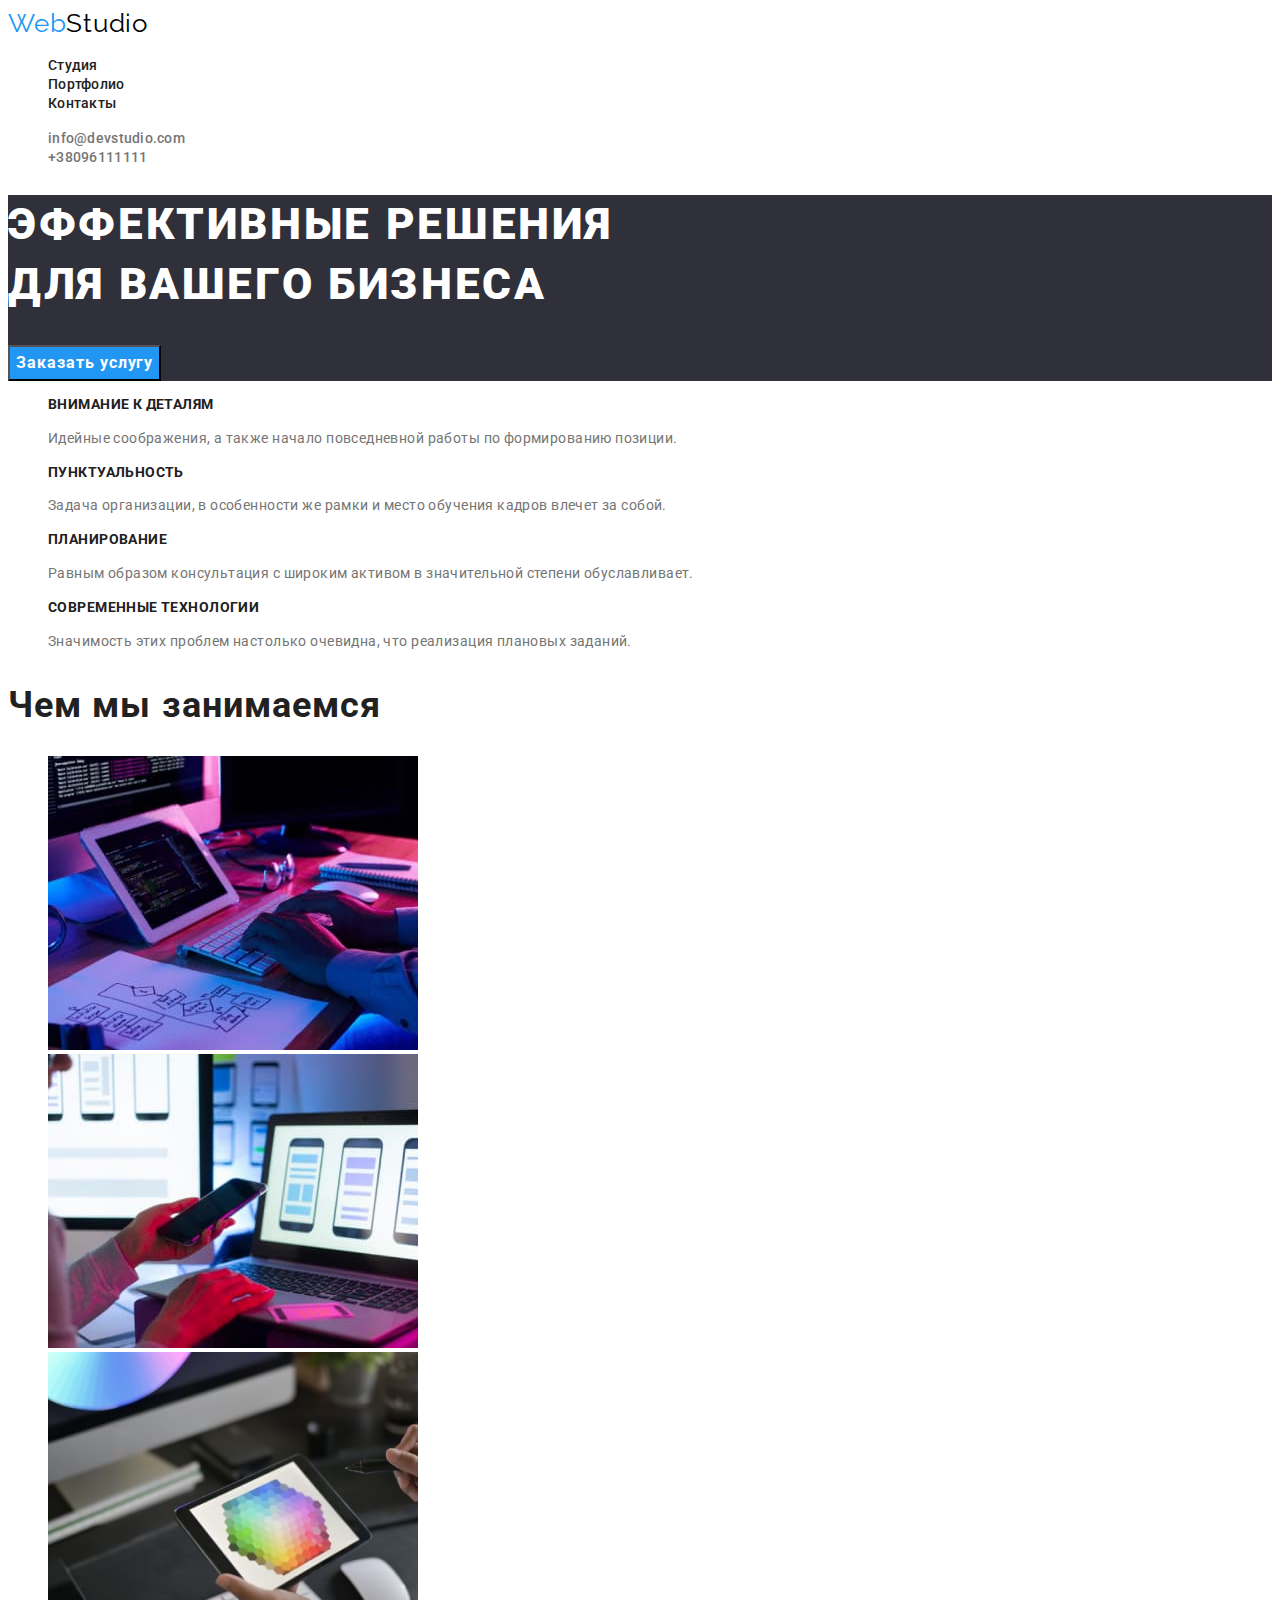
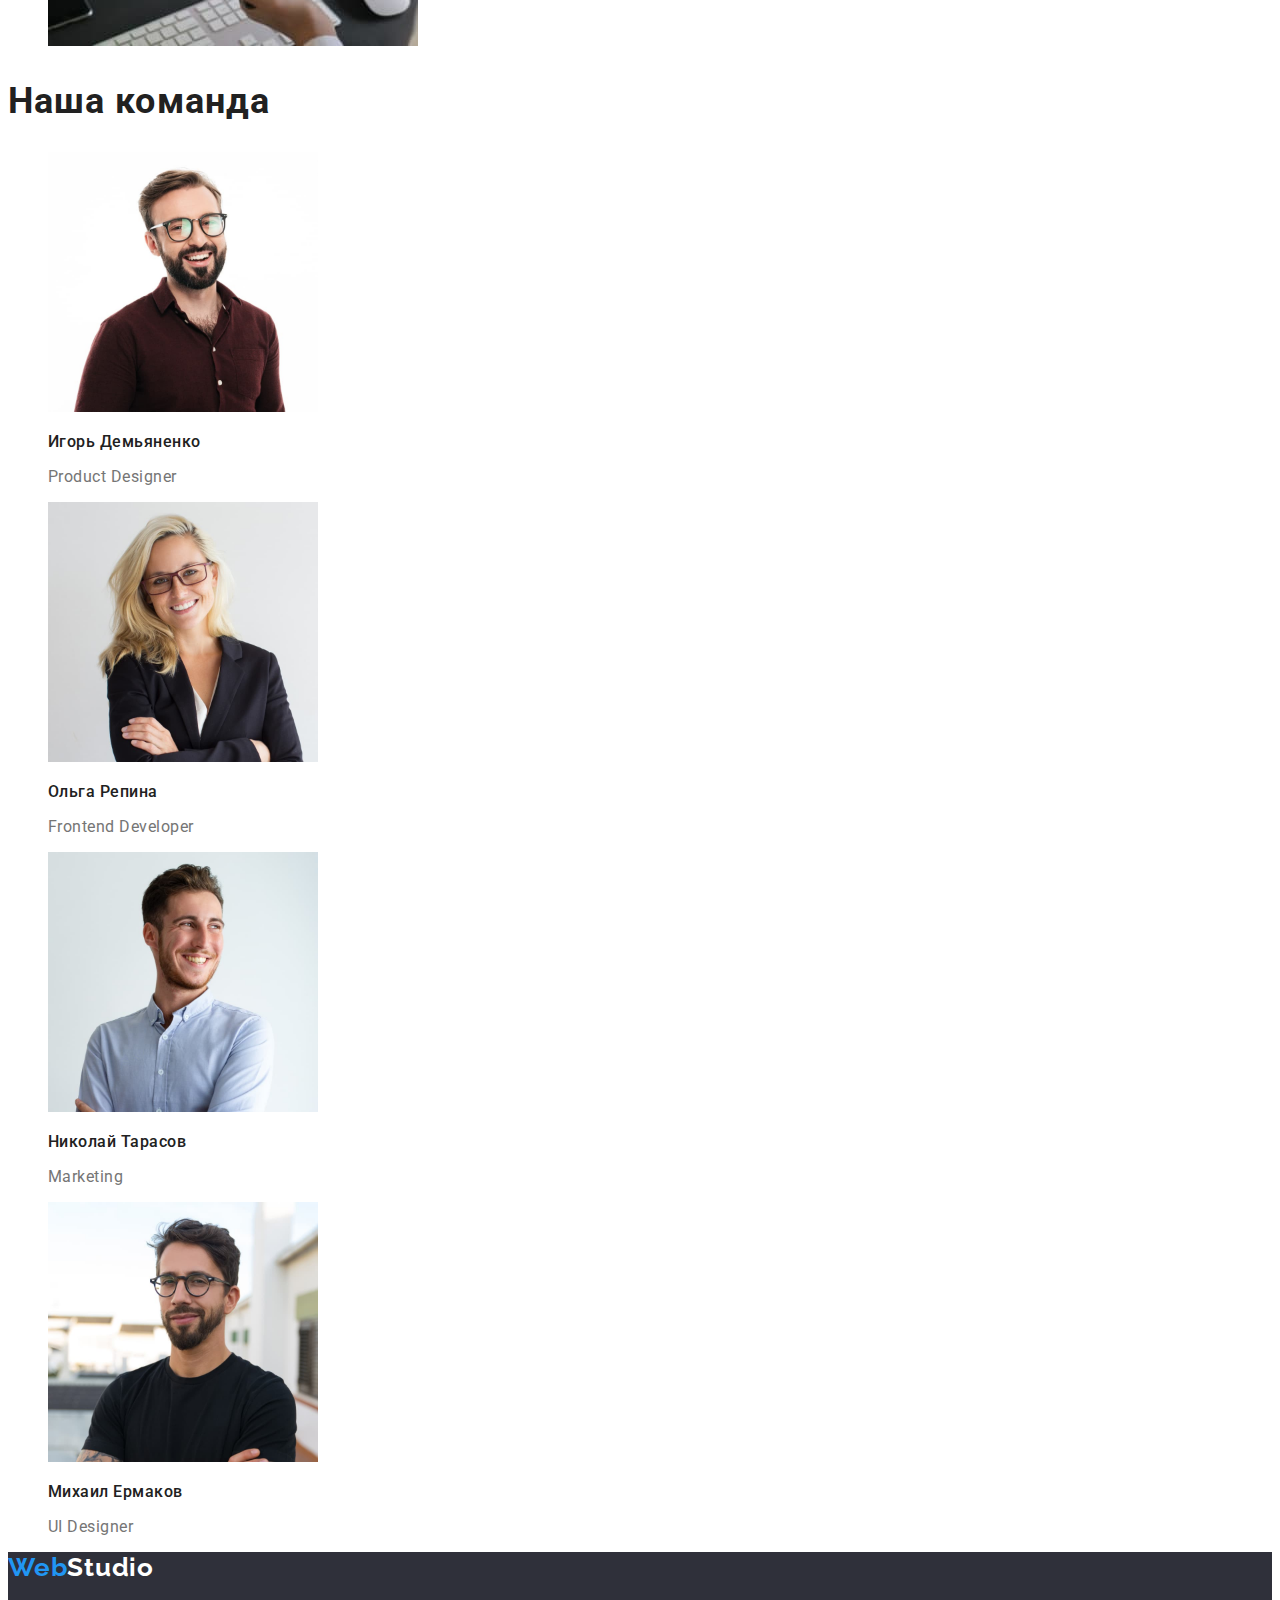
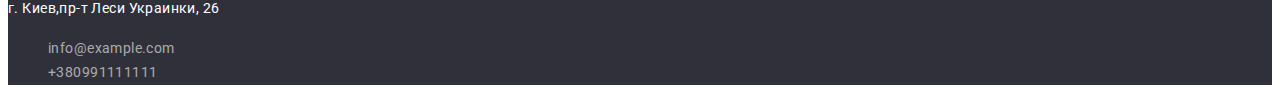
==== index.html @ 9227d56c "создание файлов для работы 3" ====
<!DOCTYPE html>
<html lang="ru">
<head>
  <meta charset="UTF-8">
  <meta name="viewport" content="width=device-width, initial-scale=1.0">
  <title>Web Studio</title>
  <link rel="stylesheet" href="./css/modern-normalize.css">
  <link rel="stylesheet" href="./css/style.css">
  <link rel="stylesheet" href="./css/variables.css">
  <link rel="preconnect" href="https://fonts.gstatic.com">
  <link href="https://fonts.googleapis.com/css2?family=Raleway:wght@700&display=swap" rel="stylesheet">
  <link rel="preconnect" href="https://fonts.gstatic.com">
  <link href="https://fonts.googleapis.com/css2?family=Raleway:wght@700&family=Roboto:wght@400;500;700;900&display=swap" rel="stylesheet">
</head>
<body>
  <header class="header">
    <nav>
    <a href="" class="logo">Web<span class="logo-span">Studio</span></a>
    <ul class="site-nav list">
      <li><a href="" class="link">Студия</a></li>
      <li><a href="./portfolio.html" class="link">Портфолио</a></li>
      <li><a href="" class="link">Контакты</a></li>
    </ul>
    </nav>
    <ul class="auto-nav list">
      <li><a href="mailto:info@devstudio.com" class="link">info@devstudio.com</a></li>
      <li><a href="tel:+38096111111" class="link">+38096111111</a></li>
    </ul>
  </header>

  <main>

    <!-- hero -->

    <section class="hero"> 
      <h1 class="hero-title">ЭФФЕКТИВНЫЕ РЕШЕНИЯ <br>ДЛЯ ВАШЕГО БИЗНЕСА</h1>
      <button type="button" class="hero-button">Заказать услугу</button>
    </section>

    <!-- секция преимущества -->


  <section class="advantages">
    <ul>
      <li>
        <h3 class="title">ВНИМАНИЕ К ДЕТАЛЯМ</h3>
        <p>
          Идейные соображения, а также начало повседневной работы по формированию позиции.
        </p> 
      </li>

      <li>
        <h3 class="title">ПУНКТУАЛЬНОСТЬ</h3>
        <p>
          Задача организации, в особенности же рамки и место обучения кадров влечет за собой.
        </p> 
      </li>

      <li>
        <h3 class="title">ПЛАНИРОВАНИЕ</h3>
        <p>
          Равным образом консультация с широким активом в значительной степени обуславливает.
        </p> 
      </li>

      <li>
        <h3 class="title">СОВРЕМЕННЫЕ ТЕХНОЛОГИИ</h3>
        <p>
          Значимость этих проблем настолько очевидна, что реализация плановых заданий.
        </p> 
      </li>
    </ul> 
  </section>

  <!-- work -->

  <section class="work">

    <h2 class="title-w-t">Чем мы занимаемся</h2>
      <ul>
        <li>
          <img src="./images/box1(1).jpg" alt="проектируем приложения для компьютеров" width="370"/>
        </li>
        <li>
          <img src="./images/box2(1).jpg" alt="проектируем приложения для мобильных телефонов" width="370"/>
        </li>
        <li>
          <img src="./images/box3(1).jpg" alt="проектируем приложения для планшетов" width="370"/>
        </li>
      </ul>
  </section>

<!-- team -->

  <section class="team">
    <h2 class="title-w-t">Наша команда</h2>
    <ul>
      <li>
        <img src="./images/img(1)(1).jpg" alt="Игорь Демьяненко" width="270"/>
        <h3 class="title-t">Игорь Демьяненко</h3>
        <p class="text-team">Product Designer</p>

      </li>
      <li>
        <img src="./images/img(2)(1).jpg" alt="Ольга Репина" width="270"/>
        <h3 class="title-t">Ольга Репина</h3>
        <p class="text-team">Frontend Developer</p>

      </li>
      <li>
        <img src="./images/img(3)(1).jpg" alt="Николай Тарасов" width="270"/>
        <h3 class="title-t">Николай Тарасов</h3>
        <p class="text-team">Marketing</p>

      </li>
      <li>
        <img src="./images/img(4)(1).jpg" alt="Михаил Ермаков" width="270"/>
        <h3 class="title-t">Михаил Ермаков</h3>
        <p class="text-team">UI Designer</p>

      </li>
    </ul>
  </section>
</main>

  <footer class="footer">
    <a href="" class="footer-logo">Web<span class="footer-span">Studio</span></a>
    <address>    
          <p class="footer-address">г. Киев,пр-т Леси Украинки, 26</p>
      <ul>
        <li>
          <a href="mailto:info@example.com" class="link">info@example.com</a>
        </li>
        <li>
          <a href="tel:+380991111111" class="link">+380991111111</a>
        </li>
      </ul>
    </address>

  </footer>
</body>
</html>
---- css/style.css ----
:root { 

  --blue-text: rgba(33, 150, 243, 1); 

  --logo-text: rgba(0, 0, 0, 1); 

  --black-text: rgba(33,33,33,1);


  --grey-text: rgba(117,117,117,1); 


  --white-text-op60: rgba(255, 255, 255, 0.6);
  
  --white-text: rgba(255,255,255,1); 


  --background-white: rgba(245,244,250,1); 

  --background-black: rgba(47,48,58,1);

}

body { 
  font-family: Roboto, sans-serif;
}

p {
  color: var(--grey-text);
  font-size: 14px;
  line-height: 1.71;
  letter-spacing: 0.03em;
}

.title {
  color: var(--black-text);
  font-style: normal;
  font-weight: bold;
  font-size: 14px;
  line-height: 1.14;
  letter-spacing: 0.03em;
}

.title-w-t {
  color: var(--black-text);
  font-weight: bold;
  font-size: 36px;
  line-height: 1.17;
  letter-spacing: 0.03em;
}

.title-t {
  color: var(--black-text);
  font-weight: 500;
  font-size: 16px;
  line-height: 1.19;
  letter-spacing: 0.03em;
}


.logo {
  color: var(--blue-text);
  font-family: Raleway, sans-serif;
  font-size: 26px;
  line-height: 1,19;
  letter-spacing: 0.03em;
  text-decoration: none;

} 

.logo-span {
  color: var(--logo-text);
  font-family: Raleway, sans-serif;
  font-size: 26px;
  line-height: 1.19;
  letter-spacing: 0.03em;
  text-decoration: none;

}

ul {
  list-style: none;
}  

/* site-nav */

.site-nav .link {
  color: var(--black-text);
  font-weight: 500;
  font-size: 14px;
  line-height: 1.14;
  letter-spacing: 0.02em;
  text-decoration: none;
}

.site-nav .link:hover, 
.site-nav .link:focus {
  color: var(--blue-text);
  letter-spacing: 0.02em;

}

/* auth-nav */
.auto-nav .link  {
  color: var(--grey-text);
  font-weight: 500;
  font-size: 14px;
  line-height: 1.14;
  letter-spacing: 0.02em;
  text-decoration: none;

}

.auto-nav .link:hover,
.auto-nav .link:focus {
  color: var(--blue-text);
  letter-spacing: 0.02em;

}

/* hero */

.hero {
  background-color: var(--background-black);
}

.hero-title {
  color: var(--white-text);
  font-weight: 900;
  font-size: 44px;
  line-height: 1.36;
  letter-spacing: 0.06em;
}

.hero-button {
  font-family: Roboto, sans-serif;
  color: var(--white-text);
  background-color: var(--blue-text);
  font-style: normal;
  font-weight: bold;
  font-size: 16px;
  line-height: 1.88;
  letter-spacing: 0.06em;
}

.text-team {   
  color: var(--grey-text);
  font-size: 16px;
  line-height: 1.19;
  letter-spacing: 0.03em;
}

/* footer */
.footer {
  background-color: var(--background-black);
  letter-spacing: 0.03em;
}

.footer-logo {
  color: var(--blue-text);
  font-family: Raleway, sans-serif;
  font-style: normal;
  font-weight: bold;
  font-size: 26px;
  line-height: 1.19;
  letter-spacing: 0.03em;
  text-decoration: none;
} 

.footer-span {
  color: var(--white-text);
  font-family: Raleway, sans-serif;
  font-style: normal;
  font-weight: bold;
  font-size: 26px;
  line-height: 1.19;
  letter-spacing: 0.03em;
  text-decoration: none;
}

.footer-address {
  color: var(--white-text);
  font-size: 14px;
  line-height: 1.71;
  letter-spacing: 0.03em;
}

.footer .link {
  color: var(--white-text-op60);
  font-size: 14px;
  line-height: 1.71;
  letter-spacing: 0.03em;
  text-decoration: none;
}

.footer .link:hover,
.footer .link:focus {
  color: var(--blue-text);
  letter-spacing: 0.03em;
}

/* кнопки */
main .button  {
  background-color: var(--backgroung-white);
  color: var(--black-text);
  font-weight: 500;
  font-size: 16px;
  line-height: 1.63;
  letter-spacing: 0.03em;
  font-family: inherit;
}

.button:hover,
.button:focus {
  color: var(--white-text);
  background-color: var(--blue-text);
  letter-spacing: 0.03em;
}

/* portfolio-site */
.site-title {
  color: var(--black-text);
  font-weight: bold;
  font-size: 18px;
  line-height: 2;
  letter-spacing: 0.06em;
}

.site-text {
  color: var(--grey-text);
  font-size: 16px;
  line-height: 1.88;
  letter-spacing: 0.03em;
}
---- css/variables.css ----
:root { 

  --blue-text: rgba(33, 150, 243, 1); 

  --logo-text: rgba(0, 0, 0, 1); 

  --black-text: rgba(33,33,33,1);


  --grey-text: rgba(117,117,117,1); 


  --white-text-op60: rgba(255, 255, 255, 0.6);
  
  --white-text: rgba(255,255,255,1); 


  --background-white: rgba(245,244,250,1); 

  --background-black: rgba(47,48,58,1);

}
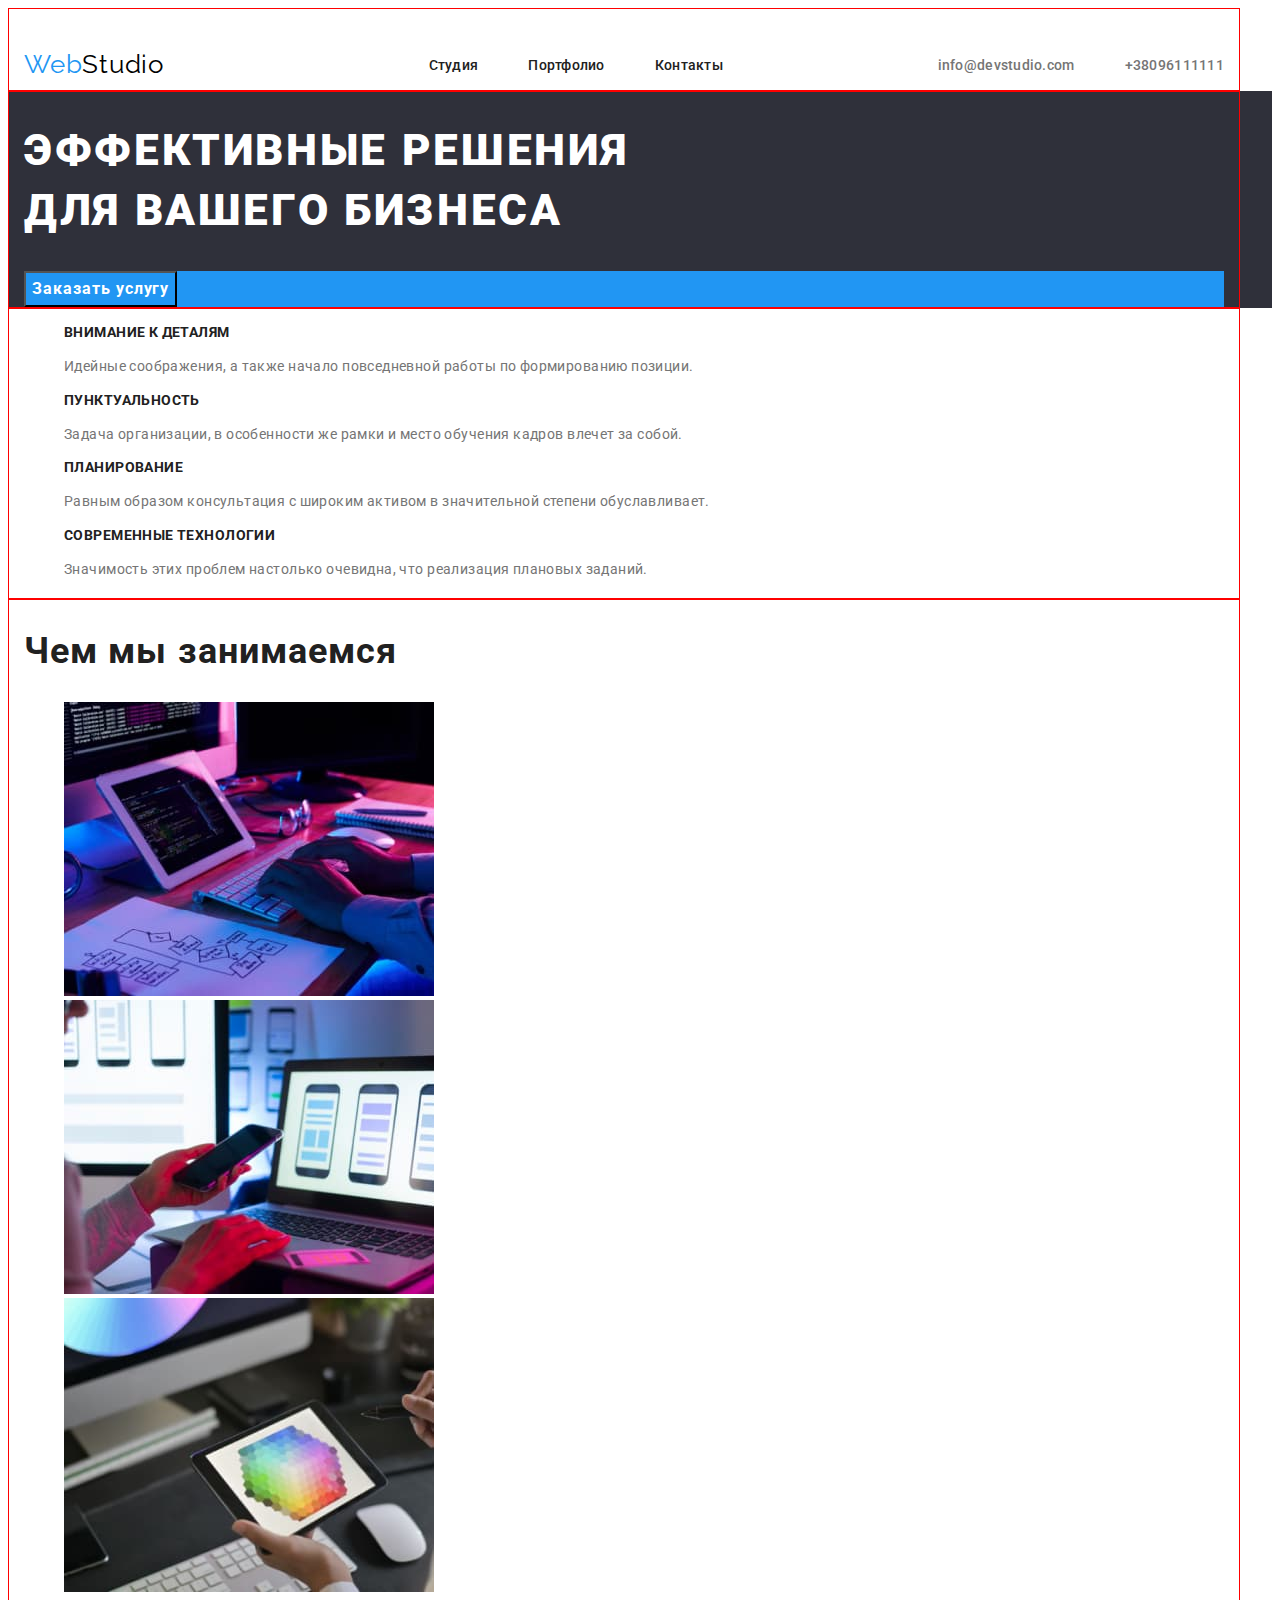
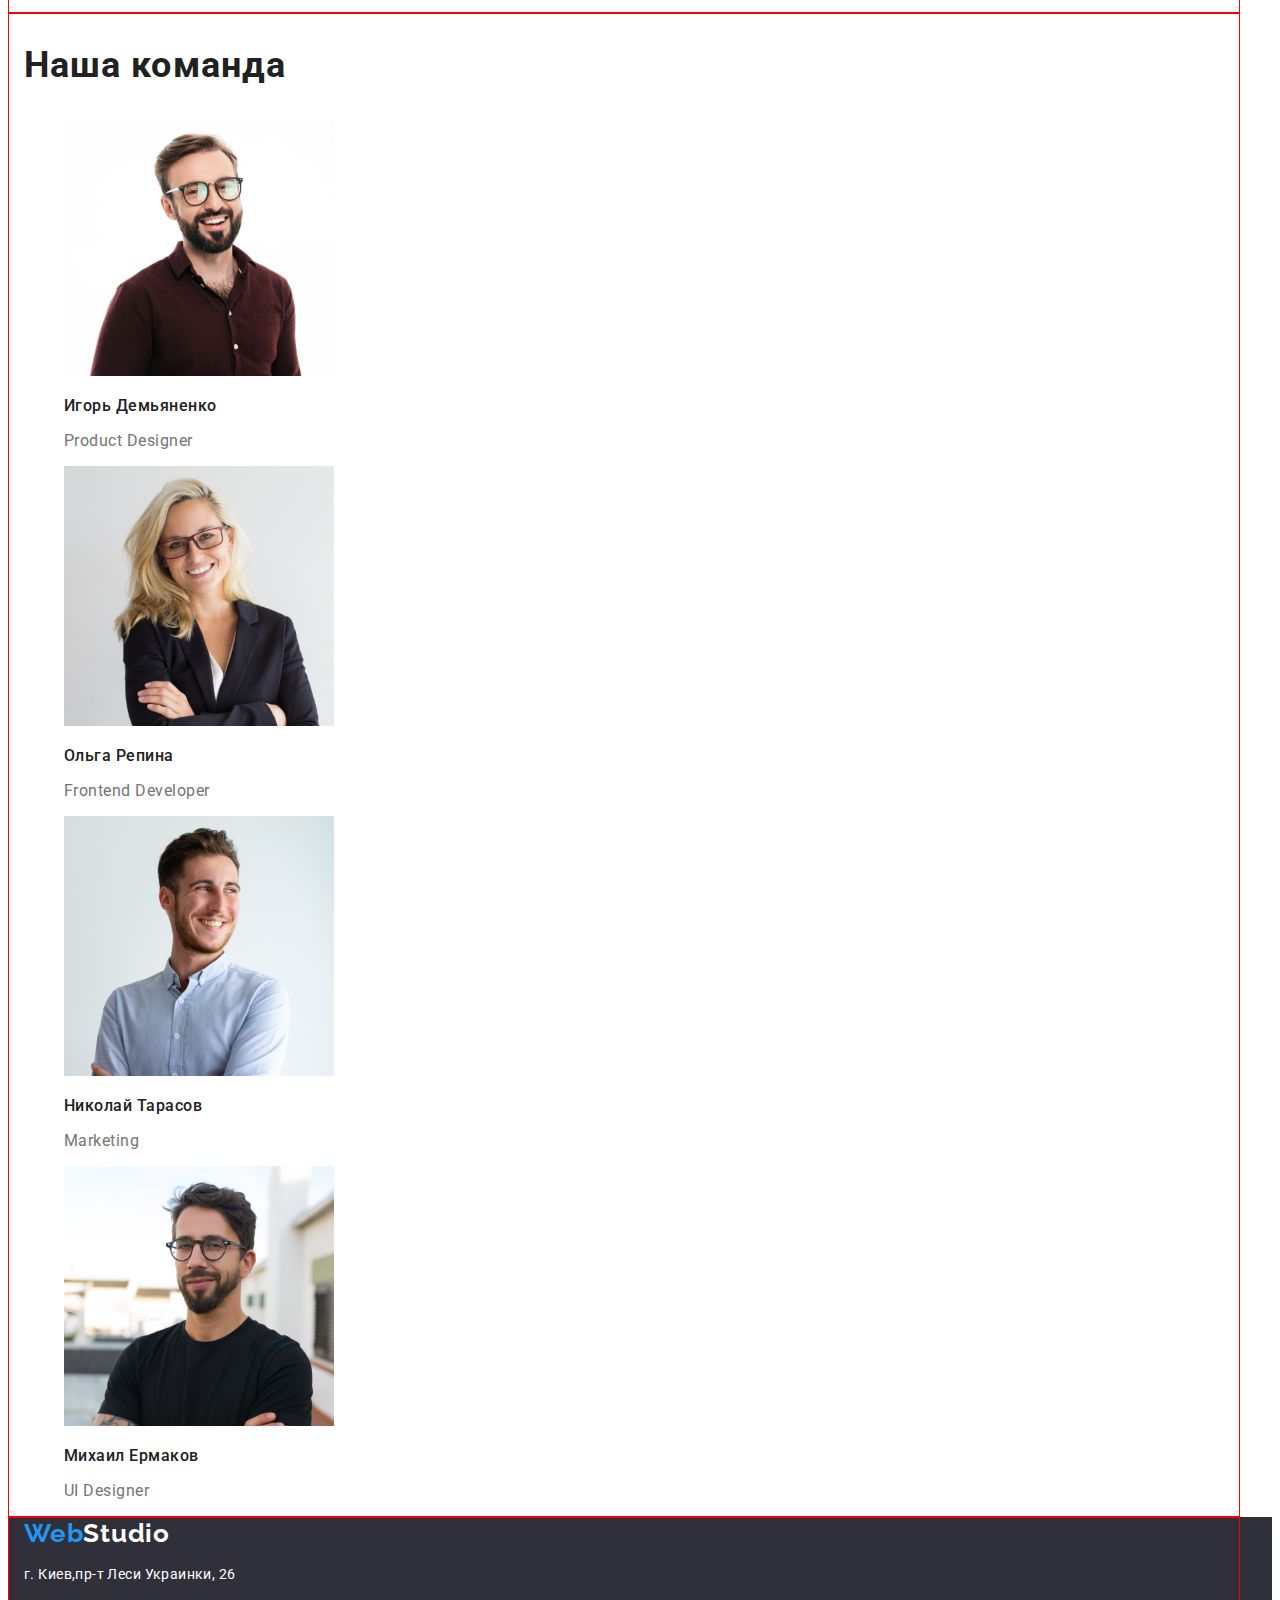
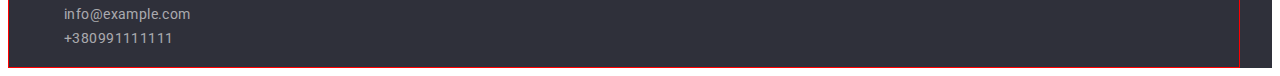
==== commit 9b4510f9: "шапка сайтов" ====
--- a/index.html
+++ b/index.html
@@ -14,33 +14,45 @@
 </head>
 <body>
   <header class="header">
-    <nav>
-    <a href="" class="logo">Web<span class="logo-span">Studio</span></a>
-    <ul class="site-nav list">
-      <li><a href="" class="link">Студия</a></li>
-      <li><a href="./portfolio.html" class="link">Портфолио</a></li>
-      <li><a href="" class="link">Контакты</a></li>
-    </ul>
-    </nav>
-    <ul class="auto-nav list">
-      <li><a href="mailto:info@devstudio.com" class="link">info@devstudio.com</a></li>
-      <li><a href="tel:+38096111111" class="link">+38096111111</a></li>
-    </ul>
+    <!-- CONTAINER -->
+    <div class="container">
+       <nav class="header-nav">
+          <a href="" class="logo">Web<span class="logo-span">Studio</span></a>
+             <ul class="site-nav list">
+          <li><a href="" class="link">Студия</a></li>
+          <li><a href="./portfolio.html" class="link">Портфолио</a></li>
+          <li><a href="" class="link">Контакты</a></li>
+            </ul>
+       
+       <ul class="auto-nav list">
+          <li><a href="mailto:info@devstudio.com" class="link">info@devstudio.com</a></li>
+          <li><a href="tel:+38096111111" class="link">+38096111111</a></li>
+       </ul>
+      </nav>
+    </div>
+<!-- CONTAINER -->
   </header>
-
+  
   <main>
 
     <!-- hero -->
 
     <section class="hero"> 
-      <h1 class="hero-title">ЭФФЕКТИВНЫЕ РЕШЕНИЯ <br>ДЛЯ ВАШЕГО БИЗНЕСА</h1>
-      <button type="button" class="hero-button">Заказать услугу</button>
+      <!-- CONTAINER -->
+      <div class="container">
+         <h1 class="hero-title">ЭФФЕКТИВНЫЕ РЕШЕНИЯ <br>ДЛЯ ВАШЕГО БИЗНЕСА</h1>
+         <div class="hero-button"><button type="button" class="hero-button">Заказать услугу</button>
+         </div>
+      </div>
+      <!-- CONTAINER -->
     </section>
+
 
     <!-- секция преимущества -->
 
-
   <section class="advantages">
+    <!-- CONTAINER -->
+    <div class="container">
     <ul>
       <li>
         <h3 class="title">ВНИМАНИЕ К ДЕТАЛЯМ</h3>
@@ -70,13 +82,16 @@
         </p> 
       </li>
     </ul> 
+  </div>
+  <!-- CONTAINER -->
   </section>
 
   <!-- work -->
 
   <section class="work">
-
-    <h2 class="title-w-t">Чем мы занимаемся</h2>
+<!-- CONTAINER -->
+    <div class="container">
+     <h2 class="title-w-t">Чем мы занимаемся</h2>
       <ul>
         <li>
           <img src="./images/box1(1).jpg" alt="проектируем приложения для компьютеров" width="370"/>
@@ -88,11 +103,15 @@
           <img src="./images/box3(1).jpg" alt="проектируем приложения для планшетов" width="370"/>
         </li>
       </ul>
+    </div>
+    <!-- CONTAINER -->
   </section>
 
 <!-- team -->
 
   <section class="team">
+    <!-- CONTAINER -->
+    <div class="container">
     <h2 class="title-w-t">Наша команда</h2>
     <ul>
       <li>
@@ -120,11 +139,16 @@
 
       </li>
     </ul>
+    </div>
+    <!-- CONTAINER -->
   </section>
 </main>
 
   <footer class="footer">
-    <a href="" class="footer-logo">Web<span class="footer-span">Studio</span></a>
+
+    <!-- CONTAINER -->
+    <div class="container">
+       <a href="" class="footer-logo">Web<span class="footer-span">Studio</span></a>
     <address>    
           <p class="footer-address">г. Киев,пр-т Леси Украинки, 26</p>
       <ul>
@@ -136,7 +160,8 @@
         </li>
       </ul>
     </address>
-
+  </div>
+  <!-- CONTAINER -->
   </footer>
 </body>
 </html>--- a/css/style.css
+++ b/css/style.css
@@ -25,6 +25,12 @@
   font-family: Roboto, sans-serif;
 }
 
+.container {
+  width: 1200px;
+  padding: 0 15px;
+  border: 1px solid red;
+}
+
 p {
   color: var(--grey-text);
   font-size: 14px;
@@ -57,6 +63,7 @@
   letter-spacing: 0.03em;
 }
 
+/* HEADER */
 
 .logo {
   color: var(--blue-text);
@@ -82,6 +89,19 @@
   list-style: none;
 }  
 
+.header-nav,
+.site-nav,
+.auto-nav  {
+  display: flex;
+}
+
+.header-nav {
+  justify-content: space-between;
+  align-items: center;
+  padding-top: 30px;
+}
+
+
 /* site-nav */
 
 .site-nav .link {
@@ -91,6 +111,7 @@
   line-height: 1.14;
   letter-spacing: 0.02em;
   text-decoration: none;
+  margin-left: 50px;
 }
 
 .site-nav .link:hover, 
@@ -101,6 +122,7 @@
 }
 
 /* auth-nav */
+
 .auto-nav .link  {
   color: var(--grey-text);
   font-weight: 500;
@@ -116,6 +138,10 @@
   color: var(--blue-text);
   letter-spacing: 0.02em;
 
+}
+
+.auto-nav li:not(:last-child) {
+  margin-right: 50px;
 }
 
 /* hero */
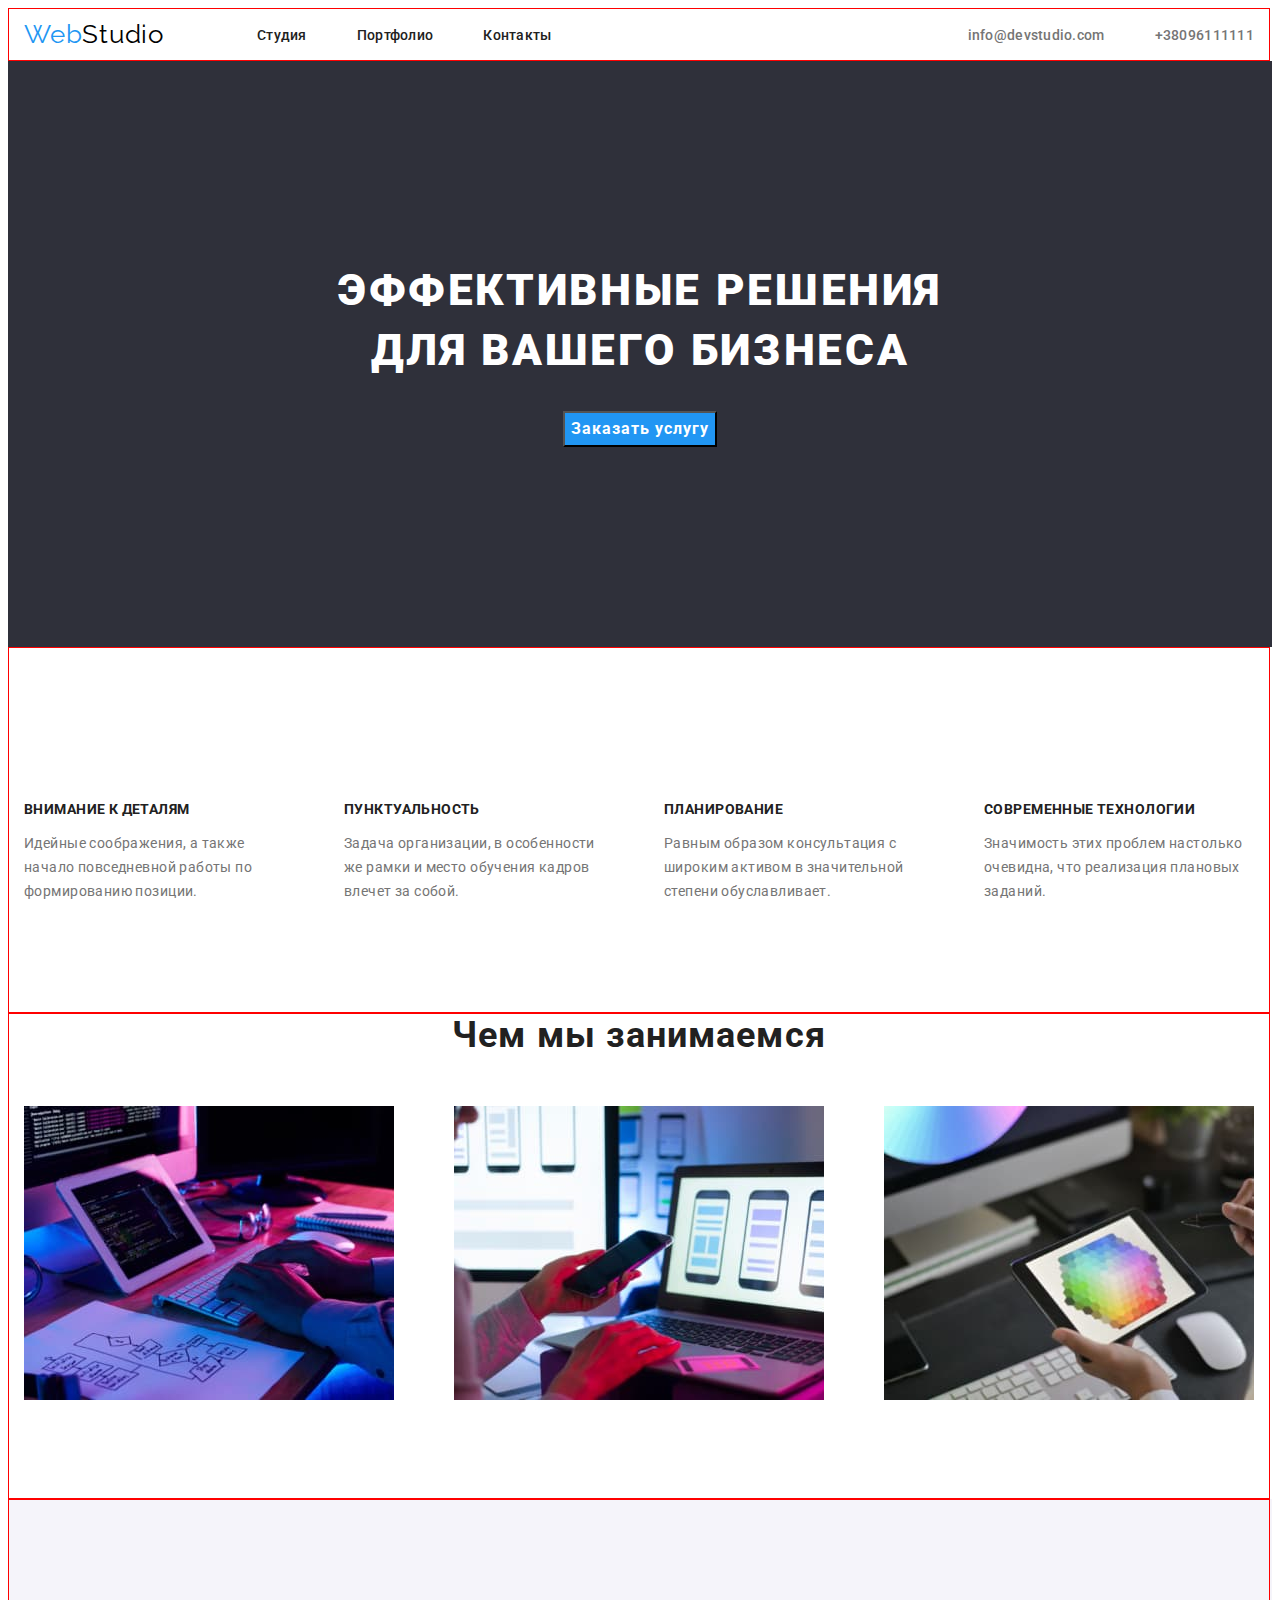
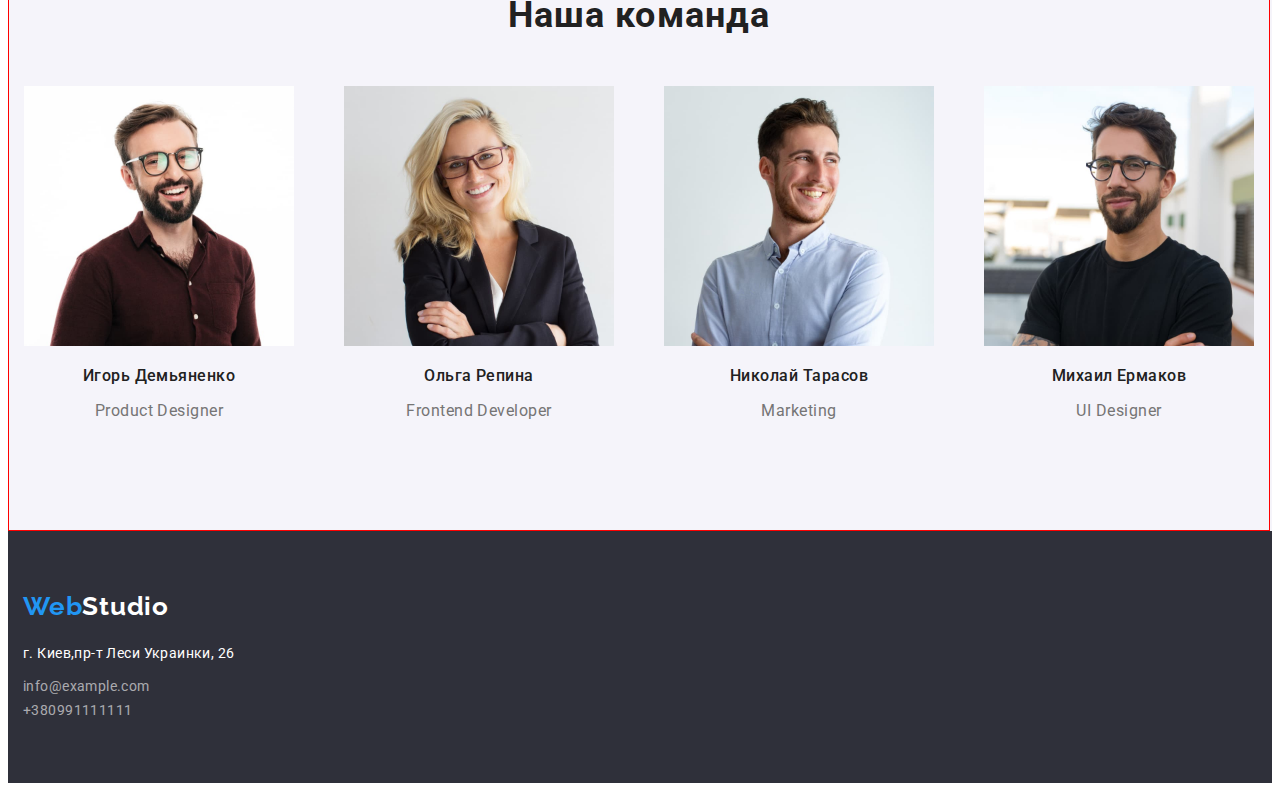
==== commit 53dd2bd9: "оформление стилей позиционирования и стилей геометрии" ====
--- a/index.html
+++ b/index.html
@@ -32,19 +32,14 @@
     </div>
 <!-- CONTAINER -->
   </header>
-  
+
   <main>
 
     <!-- hero -->
 
     <section class="hero"> 
-      <!-- CONTAINER -->
-      <div class="container">
          <h1 class="hero-title">ЭФФЕКТИВНЫЕ РЕШЕНИЯ <br>ДЛЯ ВАШЕГО БИЗНЕСА</h1>
-         <div class="hero-button"><button type="button" class="hero-button">Заказать услугу</button>
-         </div>
-      </div>
-      <!-- CONTAINER -->
+         <button type="button" class="hero-button">Заказать услугу</button>
     </section>
 
 
@@ -53,29 +48,30 @@
   <section class="advantages">
     <!-- CONTAINER -->
     <div class="container">
-    <ul>
-      <li>
+
+    <ul class="advantages-list">
+      <li class="item">
         <h3 class="title">ВНИМАНИЕ К ДЕТАЛЯМ</h3>
         <p>
           Идейные соображения, а также начало повседневной работы по формированию позиции.
         </p> 
       </li>
 
-      <li>
+      <li class="item">
         <h3 class="title">ПУНКТУАЛЬНОСТЬ</h3>
         <p>
           Задача организации, в особенности же рамки и место обучения кадров влечет за собой.
         </p> 
       </li>
 
-      <li>
+      <li class="item">
         <h3 class="title">ПЛАНИРОВАНИЕ</h3>
         <p>
           Равным образом консультация с широким активом в значительной степени обуславливает.
         </p> 
       </li>
 
-      <li>
+      <li class="item">
         <h3 class="title">СОВРЕМЕННЫЕ ТЕХНОЛОГИИ</h3>
         <p>
           Значимость этих проблем настолько очевидна, что реализация плановых заданий.
@@ -92,14 +88,14 @@
 <!-- CONTAINER -->
     <div class="container">
      <h2 class="title-w-t">Чем мы занимаемся</h2>
-      <ul>
-        <li>
+      <ul class="work-list">
+        <li class="work-images">
           <img src="./images/box1(1).jpg" alt="проектируем приложения для компьютеров" width="370"/>
         </li>
-        <li>
+        <li class="work-images">
           <img src="./images/box2(1).jpg" alt="проектируем приложения для мобильных телефонов" width="370"/>
         </li>
-        <li>
+        <li class="work-images">
           <img src="./images/box3(1).jpg" alt="проектируем приложения для планшетов" width="370"/>
         </li>
       </ul>
@@ -112,27 +108,27 @@
   <section class="team">
     <!-- CONTAINER -->
     <div class="container">
-    <h2 class="title-w-t">Наша команда</h2>
-    <ul>
-      <li>
+    <h2 class="title-w">Наша команда</h2>
+    <ul class="team-list">
+      <li class="team-item">
         <img src="./images/img(1)(1).jpg" alt="Игорь Демьяненко" width="270"/>
         <h3 class="title-t">Игорь Демьяненко</h3>
         <p class="text-team">Product Designer</p>
 
       </li>
-      <li>
+      <li class="team-item">
         <img src="./images/img(2)(1).jpg" alt="Ольга Репина" width="270"/>
         <h3 class="title-t">Ольга Репина</h3>
         <p class="text-team">Frontend Developer</p>
 
       </li>
-      <li>
+      <li class="team-item">
         <img src="./images/img(3)(1).jpg" alt="Николай Тарасов" width="270"/>
         <h3 class="title-t">Николай Тарасов</h3>
         <p class="text-team">Marketing</p>
 
       </li>
-      <li>
+      <li class="team-item">
         <img src="./images/img(4)(1).jpg" alt="Михаил Ермаков" width="270"/>
         <h3 class="title-t">Михаил Ермаков</h3>
         <p class="text-team">UI Designer</p>
@@ -144,24 +140,22 @@
   </section>
 </main>
 
-  <footer class="footer">
+<footer class="footer">
+  <div class="footer-name">
+       <a href="" class="footer-logo">Web<span class="footer-span">Studio</span></a>
+  </div>
+  <address>    
+        <p class="footer-address">г. Киев,пр-т Леси Украинки, 26</p>
+    <ul class="footer-list">
+      <li>
+        <a href="mailto:info@example.com" class="link">info@example.com</a>
+      </li>
+      <li>
+        <a href="tel:+380991111111" class="link">+380991111111</a>
+      </li>
+    </ul>
+  </address>
 
-    <!-- CONTAINER -->
-    <div class="container">
-       <a href="" class="footer-logo">Web<span class="footer-span">Studio</span></a>
-    <address>    
-          <p class="footer-address">г. Киев,пр-т Леси Украинки, 26</p>
-      <ul>
-        <li>
-          <a href="mailto:info@example.com" class="link">info@example.com</a>
-        </li>
-        <li>
-          <a href="tel:+380991111111" class="link">+380991111111</a>
-        </li>
-      </ul>
-    </address>
-  </div>
-  <!-- CONTAINER -->
-  </footer>
+</footer>
 </body>
 </html>--- a/css/style.css
+++ b/css/style.css
@@ -26,11 +26,12 @@
 }
 
 .container {
-  width: 1200px;
+  width: 1230px;
   padding: 0 15px;
   border: 1px solid red;
 }
 
+
 p {
   color: var(--grey-text);
   font-size: 14px;
@@ -48,6 +49,14 @@
 }
 
 .title-w-t {
+  color: var(--black-text);
+  font-weight: bold;
+  font-size: 36px;
+  line-height: 1.17;
+  letter-spacing: 0.03em;
+}
+
+.title-w {
   color: var(--black-text);
   font-weight: bold;
   font-size: 36px;
@@ -98,11 +107,20 @@
 .header-nav {
   justify-content: space-between;
   align-items: center;
-  padding-top: 30px;
 }
 
 
 /* site-nav */
+
+.site-nav li:not(:last-child) {
+  margin-right: 50px;
+}
+
+.site-nav {
+  padding-left: 0;
+  margin-left: 93px;
+}
+
 
 .site-nav .link {
   color: var(--black-text);
@@ -111,7 +129,7 @@
   line-height: 1.14;
   letter-spacing: 0.02em;
   text-decoration: none;
-  margin-left: 50px;
+
 }
 
 .site-nav .link:hover, 
@@ -122,6 +140,10 @@
 }
 
 /* auth-nav */
+
+.auto-nav {
+  margin-left: auto;
+}
 
 .auto-nav .link  {
   color: var(--grey-text);
@@ -148,6 +170,7 @@
 
 .hero {
   background-color: var(--background-black);
+  text-align: center;
 }
 
 .hero-title {
@@ -156,6 +179,9 @@
   font-size: 44px;
   line-height: 1.36;
   letter-spacing: 0.06em;
+  margin: 0;
+  padding-top: 200px;
+  padding-bottom: 30px;
 }
 
 .hero-button {
@@ -167,6 +193,24 @@
   font-size: 16px;
   line-height: 1.88;
   letter-spacing: 0.06em;
+  margin-bottom: 200px;
+}
+
+.advantages-list {
+  display: flex;
+  flex-wrap: wrap ;
+  padding: 0;
+  margin-top: 140px;
+  margin-bottom: 94px;
+  justify-content: space-between;
+}
+
+.advantages-list .item {
+  width: 270px;
+}
+
+.advantages-list .item :not(:last-child) {
+  margin-right: 30px;
 }
 
 .text-team {   
@@ -176,7 +220,89 @@
   letter-spacing: 0.03em;
 }
 
+.team {
+  background-color: var(--background-white);
+}
+
+/* WORK */
+.work-list,
+.title-w-t {
+  display: flex;
+}
+
+.title-w-t {
+  justify-content: center;
+  margin-top: 0;
+  margin-bottom: 50px;
+}
+
+.work-images {
+  width: 370px;
+}
+
+.work-list {
+  margin-top: 0;
+  padding: 0;
+  margin-bottom: 94px;
+  justify-content: space-between;
+}
+
+.work-list .work-images:not(:last-child) {
+  margin-right: 30px;
+}
+
+/* TEAM */
+
+.team-list,
+.title-w { 
+  display: flex;
+  justify-content: center;
+}
+
+.title-w {
+  margin-top: 94px;
+  margin-bottom: 50px;
+}
+
+.team-list {
+  margin-top: 0px;
+  padding: 0;
+  margin-bottom: 94px;
+  justify-content: space-between;
+}
+
+.team-list .team-item:not(:last-child) {
+  margin-right: 30px;
+}
+
+.title-t,
+.text-team {
+  text-align: center;
+}
+
 /* footer */
+
+.footer-address {
+  display: flex;
+}
+
+.footer-address {
+  margin-top: 20px;
+  margin-bottom: 9px;
+  padding-left: 15px;
+}
+
+.footer-name {
+  padding-top: 60px;
+  padding-left: 15px;
+}
+
+.footer-list {
+  margin: 0;
+  padding-left: 15px;
+  padding-bottom: 60px;
+}
+
 .footer {
   background-color: var(--background-black);
   letter-spacing: 0.03em;
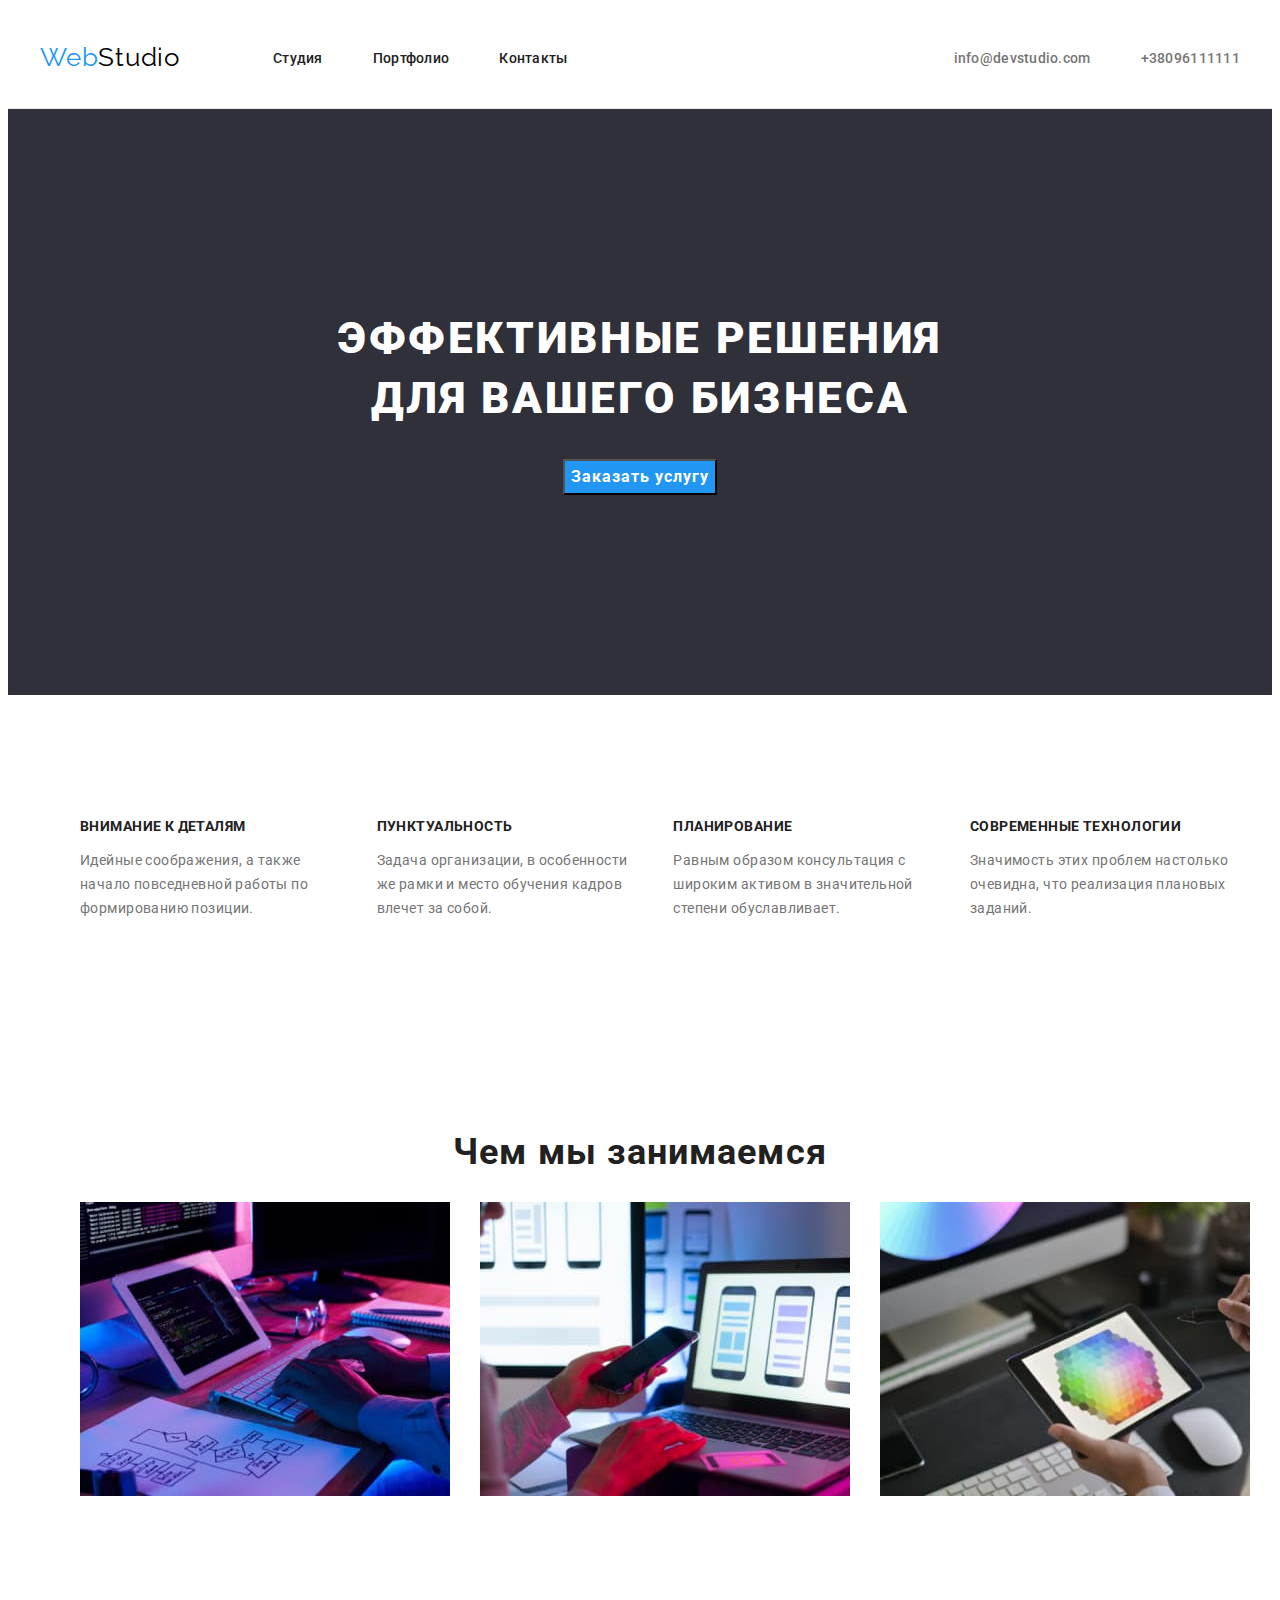
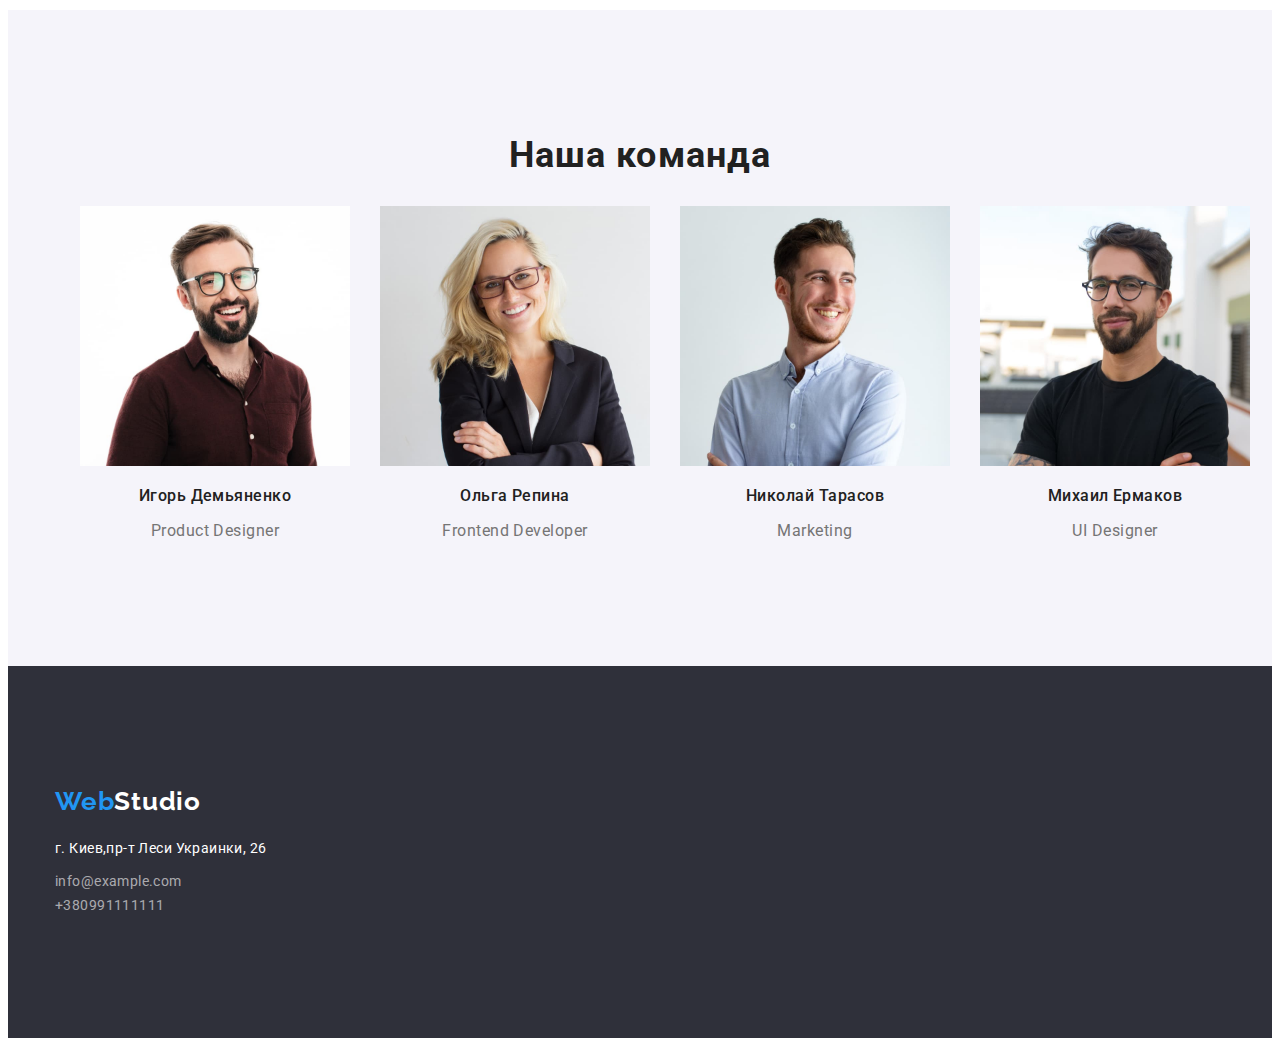
==== commit fb4f610c: "изменения" ====
--- a/index.html
+++ b/index.html
@@ -1,3 +1,4 @@
+
 <!DOCTYPE html>
 <html lang="ru">
 <head>
@@ -38,8 +39,11 @@
     <!-- hero -->
 
     <section class="hero"> 
+      <!-- CONTAINER -->
+      <div class="container">
          <h1 class="hero-title">ЭФФЕКТИВНЫЕ РЕШЕНИЯ <br>ДЛЯ ВАШЕГО БИЗНЕСА</h1>
          <button type="button" class="hero-button">Заказать услугу</button>
+      </div>
     </section>
 
 
@@ -141,6 +145,8 @@
 </main>
 
 <footer class="footer">
+<!-- CONTAINER -->
+<div class="container">
   <div class="footer-name">
        <a href="" class="footer-logo">Web<span class="footer-span">Studio</span></a>
   </div>
@@ -155,7 +161,7 @@
       </li>
     </ul>
   </address>
-
+</div>
 </footer>
 </body>
 </html>--- a/css/style.css
+++ b/css/style.css
@@ -19,16 +19,27 @@
 
   --background-black: rgba(47,48,58,1);
 
+
 }
 
 body { 
   font-family: Roboto, sans-serif;
 }
 
+.img {
+  display: block;
+  max-width: 100%;
+  height: auto;
+}
+
 .container {
-  width: 1230px;
-  padding: 0 15px;
-  border: 1px solid red;
+  width: 1200px;
+  padding-left: 15px;
+  padding-right: 15px;
+  margin-left: auto;
+  margin-right: auto;
+
+  /* border: 1px solid red; */
 }
 
 
@@ -73,6 +84,12 @@
 }
 
 /* HEADER */
+
+.header {
+  padding-top: 24px;
+  padding-bottom: 25px;
+  border-bottom: 1px solid rgba(236, 236, 236, 1);
+}
 
 .logo {
   color: var(--blue-text);
@@ -171,6 +188,8 @@
 .hero {
   background-color: var(--background-black);
   text-align: center;
+  padding-top: 200px;
+  padding-bottom: 200px;
 }
 
 .hero-title {
@@ -180,8 +199,8 @@
   line-height: 1.36;
   letter-spacing: 0.06em;
   margin: 0;
-  padding-top: 200px;
   padding-bottom: 30px;
+  
 }
 
 .hero-button {
@@ -193,15 +212,17 @@
   font-size: 16px;
   line-height: 1.88;
   letter-spacing: 0.06em;
-  margin-bottom: 200px;
+  /* margin-bottom: 200px; */
+}
+
+.advantages {
+  padding-top: 94px ;
+  padding-bottom: 90px;
 }
 
 .advantages-list {
   display: flex;
   flex-wrap: wrap ;
-  padding: 0;
-  margin-top: 140px;
-  margin-bottom: 94px;
   justify-content: space-between;
 }
 
@@ -225,6 +246,12 @@
 }
 
 /* WORK */
+
+.work {
+  padding-top: 90px;
+  padding-bottom: 94px;
+}
+
 .work-list,
 .title-w-t {
   display: flex;
@@ -233,7 +260,6 @@
 .title-w-t {
   justify-content: center;
   margin-top: 0;
-  margin-bottom: 50px;
 }
 
 .work-images {
@@ -242,8 +268,6 @@
 
 .work-list {
   margin-top: 0;
-  padding: 0;
-  margin-bottom: 94px;
   justify-content: space-between;
 }
 
@@ -253,21 +277,19 @@
 
 /* TEAM */
 
+.team {
+  padding-top: 94px;
+  padding-bottom: 94px;
+}
+
 .team-list,
 .title-w { 
   display: flex;
   justify-content: center;
 }
 
-.title-w {
-  margin-top: 94px;
-  margin-bottom: 50px;
-}
-
 .team-list {
   margin-top: 0px;
-  padding: 0;
-  margin-bottom: 94px;
   justify-content: space-between;
 }
 
@@ -280,7 +302,13 @@
   text-align: center;
 }
 
+
 /* footer */
+
+.footer{
+  padding-top: 60px;
+  padding-bottom: 60px;
+}
 
 .footer-address {
   display: flex;
@@ -384,3 +412,67 @@
   line-height: 1.88;
   letter-spacing: 0.03em;
 }
+
+/* portfolio container */
+
+.container-portfolio {
+  width: 1200px;
+  padding-left: 15px;
+  padding-right: 15px;
+  margin-left: auto;
+  margin-right: auto;
+
+  /* border: 1px solid red; */
+}
+
+/* card-set */
+
+.card-set {
+  
+  padding: 0;
+  margin-top: 94px;
+  margin-bottom: 50px;
+  
+  display: flex;
+  justify-content: center;
+}
+
+.card-set .item-portfolio:not(:last-child) {
+  margin-right: 8px;
+}
+
+.item-portfolio .button {
+  padding: 6px 22px;
+}
+
+.site {
+
+  /* outline: 1px solid blue; */
+  padding: 0;
+  margin: 0;
+  display: flex;
+  flex-wrap: wrap;
+  margin-left: calc( -1 * var(--card-set-gap));
+  margin-top: calc( -1 * var(--card-set-gap));
+}
+
+.site >.site-card {
+  flex-basis: calc(100% / 3 - var(--card-set-gap));
+  margin-left: var(--card-set-gap);
+  margin-top: var(--card-set-gap);
+}
+
+/* .card-thumb {
+  outline: 1px solid red;
+  width: 370px;
+  height: 294px;
+} */
+
+/* .site-card {
+  outline: 1px solid red;
+} */
+
+.card-content {
+  padding: 20px 24px;
+  
+}